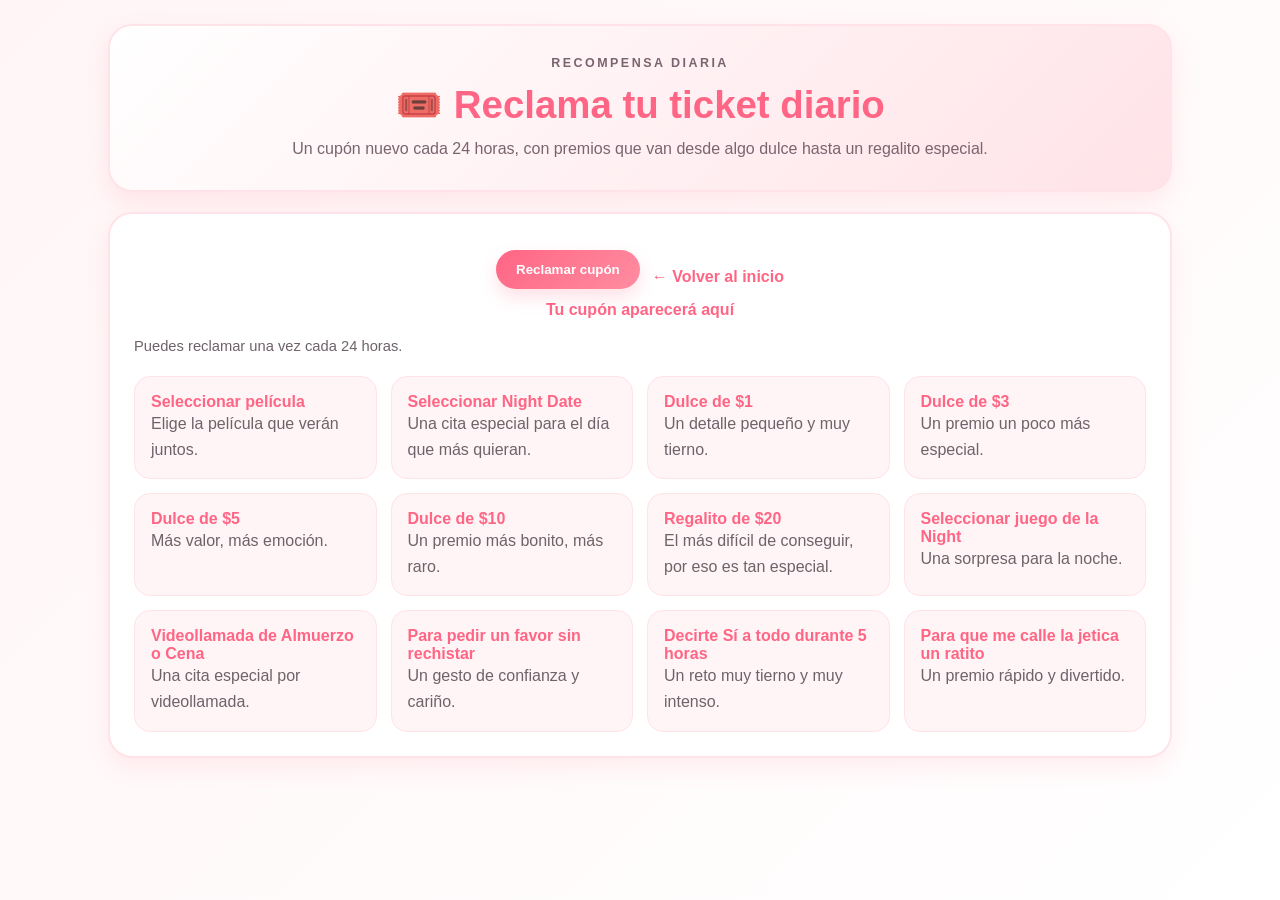
==== ticket.html @ 3e71af86 "Initial commit" ====
<!DOCTYPE html>
<html lang="es">
<head>
  <meta charset="UTF-8" />
  <meta name="viewport" content="width=device-width, initial-scale=1.0" />
  <title>Ticket diario</title>
  <link rel="stylesheet" href="styles.css" />
</head>
<body>
  <div class="page-shell">
    <header class="hero">
      <p class="eyebrow">Recompensa diaria</p>
      <h1>🎟️ Reclama tu ticket diario</h1>
      <p>Un cupón nuevo cada 24 horas, con premios que van desde algo dulce hasta un regalito especial.</p>
    </header>

    <div class="card">
      <div class="button-row">
        <button class="primary-btn" id="claimButton" type="button">Reclamar cupón</button>
        <a class="back-link" href="index.html">← Volver al inicio</a>
      </div>

      <div class="result-box" id="claimResult">Tu cupón aparecerá aquí</div>
      <p class="small-note" id="cooldownText">Puedes reclamar una vez cada 24 horas.</p>

      <div class="ticket-grid">
        <div class="ticket-card">
          <strong>Seleccionar película</strong>
          <p>Elige la película que verán juntos.</p>
        </div>
        <div class="ticket-card">
          <strong>Seleccionar Night Date</strong>
          <p>Una cita especial para el día que más quieran.</p>
        </div>
        <div class="ticket-card">
          <strong>Dulce de $1</strong>
          <p>Un detalle pequeño y muy tierno.</p>
        </div>
        <div class="ticket-card">
          <strong>Dulce de $3</strong>
          <p>Un premio un poco más especial.</p>
        </div>
        <div class="ticket-card">
          <strong>Dulce de $5</strong>
          <p>Más valor, más emoción.</p>
        </div>
        <div class="ticket-card">
          <strong>Dulce de $10</strong>
          <p>Un premio más bonito, más raro.</p>
        </div>
        <div class="ticket-card">
          <strong>Regalito de $20</strong>
          <p>El más difícil de conseguir, por eso es tan especial.</p>
        </div>
        <div class="ticket-card">
          <strong>Seleccionar juego de la Night</strong>
          <p>Una sorpresa para la noche. </p>
        </div>
        <div class="ticket-card">
          <strong>Videollamada de Almuerzo o Cena</strong>
          <p>Una cita especial por videollamada. </p>
        </div>
        <div class="ticket-card">
          <strong>Para pedir un favor sin rechistar</strong>
          <p>Un gesto de confianza y cariño. </p>
        </div>
        <div class="ticket-card">
          <strong>Decirte Sí a todo durante 5 horas</strong>
          <p>Un reto muy tierno y muy intenso. </p>
        </div>
        <div class="ticket-card">
          <strong>Para que me calle la jetica un ratito</strong>
          <p>Un premio rápido y divertido. </p>
        </div>
      </div>
    </div>
  </div>

  <script>
    const coupons = [
      { name: 'Seleccionar película', weight: 30 },
      { name: 'Seleccionar Night Date', weight: 25 },
      { name: 'Dulce de $1', weight: 20 },
      { name: 'Dulce de $3', weight: 15 },
      { name: 'Dulce de $5', weight: 7 },
      { name: 'Dulce de $10', weight: 3 },
      { name: 'Regalito de $20', weight: 1 },
      { name: 'Seleccionar juego de la Night', weight: 25 },
      { name: 'Videollamada de Almuerzo o Cena', weight: 20 },
      { name: 'Para pedir un favor sin rechistar', weight: 20 },
      { name: 'Decirte Sí a todo durante 5 horas', weight: 5 },
      { name: 'Para que me calle la jetica un ratito', weight: 10 }
    ];

    const claimButton = document.getElementById('claimButton');
    const claimResult = document.getElementById('claimResult');
    const cooldownText = document.getElementById('cooldownText');
    const DAY = 24 * 60 * 60 * 1000;

    function weightedPick(items) {
      const totalWeight = items.reduce((sum, item) => sum + item.weight, 0);
      let random = Math.random() * totalWeight;
      for (const item of items) {
        random -= item.weight;
        if (random <= 0) return item.name;
      }
      return items[0].name;
    }

    function getTimeLeft(timestamp) {
      const remaining = timestamp + DAY - Date.now();
      if (remaining <= 0) return null;
      const hours = Math.floor(remaining / (60 * 60 * 1000));
      const mins = Math.floor((remaining % (60 * 60 * 1000)) / (60 * 1000));
      return `${hours}h ${mins}m`;
    }

    function updateState() {
      const lastClaim = Number(localStorage.getItem('dailyTicketLastClaim') || 0);
      if (lastClaim && Date.now() - lastClaim < DAY) {
        claimButton.disabled = true;
        const left = getTimeLeft(lastClaim);
        claimButton.textContent = 'Esperando...';
        cooldownText.textContent = `Vuelve en ${left || 'poco'}`;
        claimResult.textContent = `Tu último cupón fue: ${localStorage.getItem('dailyTicketLastCoupon') || '—'}`;
      } else {
        claimButton.disabled = false;
        claimButton.textContent = 'Reclamar cupón';
        cooldownText.textContent = 'Puedes reclamar una vez cada 24 horas.';
      }
    }

    claimButton.addEventListener('click', () => {
      const lastClaim = Number(localStorage.getItem('dailyTicketLastClaim') || 0);
      if (lastClaim && Date.now() - lastClaim < DAY) {
        updateState();
        return;
      }

      const reward = weightedPick(coupons);
      localStorage.setItem('dailyTicketLastClaim', Date.now().toString());
      localStorage.setItem('dailyTicketLastCoupon', reward);
      claimResult.textContent = `¡Cupón conseguido! ${reward}`;
      updateState();
    });

    updateState();
  </script>
</body>
</html>
---- styles.css ----
:root {
  --rosa-oscuro: #ff6584;
  --rosa-medio: #ff8da1;
  --rosa-pastel: #ffe3e8;
  --rosa-fondo: #fff5f6;
  --blanco: #ffffff;
  --texto: #5f4d57;
}

* {
  box-sizing: border-box;
  margin: 0;
  padding: 0;
}

body {
  font-family: 'Segoe UI', Tahoma, Geneva, Verdana, sans-serif;
  background: linear-gradient(135deg, var(--rosa-fondo), #fff);
  color: var(--texto);
  min-height: 100vh;
}

.page-shell {
  max-width: 1100px;
  margin: 0 auto;
  padding: 24px 18px 48px;
}

.hero {
  text-align: center;
  background: linear-gradient(135deg, var(--blanco), var(--rosa-pastel));
  padding: 28px 20px;
  border-radius: 24px;
  box-shadow: 0 10px 25px rgba(255, 101, 132, 0.12);
  border: 2px solid var(--rosa-pastel);
}

.eyebrow {
  text-transform: uppercase;
  letter-spacing: 0.2em;
  font-size: 0.78rem;
  font-weight: 700;
  color: var(--rosa-oscuro);
  margin-bottom: 8px;
}

.hero h1 {
  color: var(--rosa-oscuro);
  font-size: clamp(1.8rem, 3vw, 2.6rem);
  margin-bottom: 8px;
}

.hero p {
  color: #7a6470;
  line-height: 1.6;
}

.nav-grid {
  display: grid;
  grid-template-columns: repeat(auto-fit, minmax(200px, 1fr));
  gap: 14px;
  margin: 24px 0;
}

.nav-card {
  display: block;
  text-decoration: none;
  background: var(--blanco);
  border: 2px solid var(--rosa-pastel);
  color: var(--rosa-oscuro);
  border-radius: 18px;
  padding: 16px;
  font-weight: 700;
  text-align: center;
  box-shadow: 0 8px 16px rgba(255, 101, 132, 0.1);
  transition: transform 0.2s ease, box-shadow 0.2s ease;
}

.nav-card:hover {
  transform: translateY(-3px);
  box-shadow: 0 10px 20px rgba(255, 101, 132, 0.18);
}

.card {
  background: var(--blanco);
  border: 2px solid var(--rosa-pastel);
  border-radius: 24px;
  padding: 24px;
  margin-top: 20px;
  box-shadow: 0 10px 25px rgba(255, 101, 132, 0.1);
}

.card h2 {
  color: var(--rosa-oscuro);
  margin-bottom: 10px;
}

.card p {
  line-height: 1.6;
  color: #6f626a;
}

.gallery-grid {
  display: grid;
  grid-template-columns: repeat(auto-fit, minmax(220px, 1fr));
  gap: 16px;
  margin-top: 18px;
}

.gallery-card {
  border-radius: 16px;
  overflow: hidden;
  background: var(--rosa-fondo);
  border: 1px solid var(--rosa-pastel);
}

.gallery-card img {
  width: 100%;
  height: 220px;
  object-fit: cover;
  display: block;
}

.gallery-card h3 {
  padding: 10px 12px 2px;
  color: var(--rosa-oscuro);
}

.gallery-card p {
  padding: 0 12px 12px;
  font-size: 0.95rem;
}

.back-link {
  display: inline-block;
  margin: 18px 0 0;
  color: var(--rosa-oscuro);
  text-decoration: none;
  font-weight: 700;
}

.roulette-wrapper {
  display: flex;
  justify-content: center;
  margin: 24px 0;
}

.roulette-wheel {
  position: relative;
  width: min(80vw, 340px);
  aspect-ratio: 1;
  border-radius: 50%;
  border: 10px solid var(--rosa-oscuro);
  box-shadow: 0 12px 24px rgba(255, 101, 132, 0.2);
  display: flex;
  align-items: center;
  justify-content: center;
  transition: transform 4s cubic-bezier(0.2, 0.8, 0.2, 1);
  will-change: transform;
}

.roulette-wheel::before {
  content: "";
  position: absolute;
  top: -18px;
  left: 50%;
  transform: translateX(-50%);
  border-left: 18px solid transparent;
  border-right: 18px solid transparent;
  border-top: 30px solid var(--rosa-oscuro);
}

.wheel-center {
  width: 78px;
  height: 78px;
  border-radius: 50%;
  background: var(--rosa-pastel);
  color: var(--rosa-oscuro);
  display: flex;
  align-items: center;
  justify-content: center;
  font-size: 1.7rem;
  border: 4px solid var(--blanco);
  z-index: 2;
}

.button-row {
  display: flex;
  flex-wrap: wrap;
  gap: 12px;
  justify-content: center;
  margin-top: 12px;
}

.primary-btn {
  border: none;
  border-radius: 999px;
  padding: 12px 20px;
  font-weight: 700;
  cursor: pointer;
  background: linear-gradient(135deg, var(--rosa-oscuro), var(--rosa-medio));
  color: var(--blanco);
  box-shadow: 0 8px 18px rgba(255, 101, 132, 0.2);
}

.primary-btn:disabled {
  opacity: 0.7;
  cursor: wait;
}

.result-box {
  text-align: center;
  margin-top: 12px;
  min-height: 24px;
  font-weight: 700;
  color: var(--rosa-oscuro);
}

.option-tags {
  display: flex;
  flex-wrap: wrap;
  gap: 8px;
  justify-content: center;
  margin-top: 16px;
}

.option-tags span {
  padding: 8px 10px;
  border-radius: 999px;
  background: var(--rosa-fondo);
  color: var(--rosa-oscuro);
  border: 1px solid var(--rosa-pastel);
  font-size: 0.92rem;
}

.playlist-list {
  display: grid;
  gap: 10px;
  margin-top: 18px;
}

.playlist-item {
  padding: 14px;
  border-radius: 14px;
  background: var(--rosa-fondo);
  border: 1px solid var(--rosa-pastel);
  color: var(--texto);
  text-align: left;
  width: 100%;
  cursor: pointer;
  display: flex;
  flex-direction: column;
  gap: 4px;
}

.playlist-item.active {
  border-color: var(--rosa-oscuro);
  background: #fff0f3;
}

.playlist-item strong {
  color: var(--rosa-oscuro);
}

.playlist-item span {
  font-size: 0.95rem;
  color: #7a6470;
}

.audio-box {
  margin-top: 16px;
  text-align: center;
}

.audio-box audio {
  width: 100%;
  max-width: 560px;
}

.image-modal {
  position: fixed;
  inset: 0;
  background: rgba(0, 0, 0, 0.8);
  display: flex;
  align-items: center;
  justify-content: center;
  z-index: 1000;
  padding: 20px;
}

.image-modal[hidden] {
  display: none;
}

.image-modal img {
  max-width: 100%;
  max-height: 90vh;
  object-fit: contain;
  border-radius: 16px;
  box-shadow: 0 16px 40px rgba(0, 0, 0, 0.35);
}

.image-modal-close {
  position: absolute;
  top: 18px;
  right: 18px;
  border: none;
  background: rgba(255,255,255,0.9);
  color: var(--rosa-oscuro);
  width: 42px;
  height: 42px;
  border-radius: 50%;
  font-size: 1.2rem;
  cursor: pointer;
}

.ticket-grid {
  display: grid;
  grid-template-columns: repeat(auto-fit, minmax(220px, 1fr));
  gap: 14px;
  margin-top: 18px;
}

.ticket-card {
  border-radius: 16px;
  padding: 16px;
  border: 1px solid var(--rosa-pastel);
  background: var(--rosa-fondo);
}

.ticket-card strong {
  color: var(--rosa-oscuro);
}

.preview-grid {
  display: grid;
  grid-template-columns: repeat(auto-fit, minmax(200px, 1fr));
  gap: 14px;
  margin-top: 16px;
}

.preview-grid img,
.preview-grid video {
  width: 100%;
  height: 220px;
  object-fit: cover;
  border-radius: 14px;
  border: 1px solid var(--rosa-pastel);
  background: #fff0f4;
}

.form-group {
  margin-top: 12px;
}

.form-group label {
  display: block;
  margin-bottom: 6px;
  font-weight: 700;
  color: var(--rosa-oscuro);
}

.form-group input {
  width: 100%;
  border: 1px solid var(--rosa-pastel);
  border-radius: 12px;
  padding: 10px 12px;
  font-size: 0.95rem;
}

.small-note {
  font-size: 0.92rem;
  color: #8d7480;
  margin-top: 10px;
}

@media (max-width: 700px) {
  .page-shell {
    padding: 16px 12px 32px;
  }

  .hero {
    padding: 18px 14px;
    border-radius: 16px;
  }

  .card {
    padding: 18px;
  }

  .nav-card {
    padding: 18px;
    font-size: 1rem;
    border-radius: 14px;
  }

  .button-row {
    flex-direction: column;
    gap: 12px;
    align-items: stretch;
  }

  .primary-btn {
    width: 100%;
    padding: 14px 18px;
    font-size: 1rem;
  }

  .gallery-grid {
    gap: 12px;
  }

  .gallery-card img {
    height: auto;
    aspect-ratio: 4/3;
    object-fit: cover;
  }

  .preview-grid img,
  .preview-grid video {
    height: auto;
    aspect-ratio: 16/9;
  }

  .hero h1 {
    font-size: clamp(1.6rem, 6vw, 2rem);
  }

  .playlist-item {
    padding: 12px;
  }

  .audio-box audio {
    width: 100%;
    max-width: 100%;
  }

  .image-modal img {
    max-height: 85vh;
  }

  .gallery-card h3 {
    font-size: 1rem;
  }

  .gallery-card p {
    font-size: 0.95rem;
  }
}
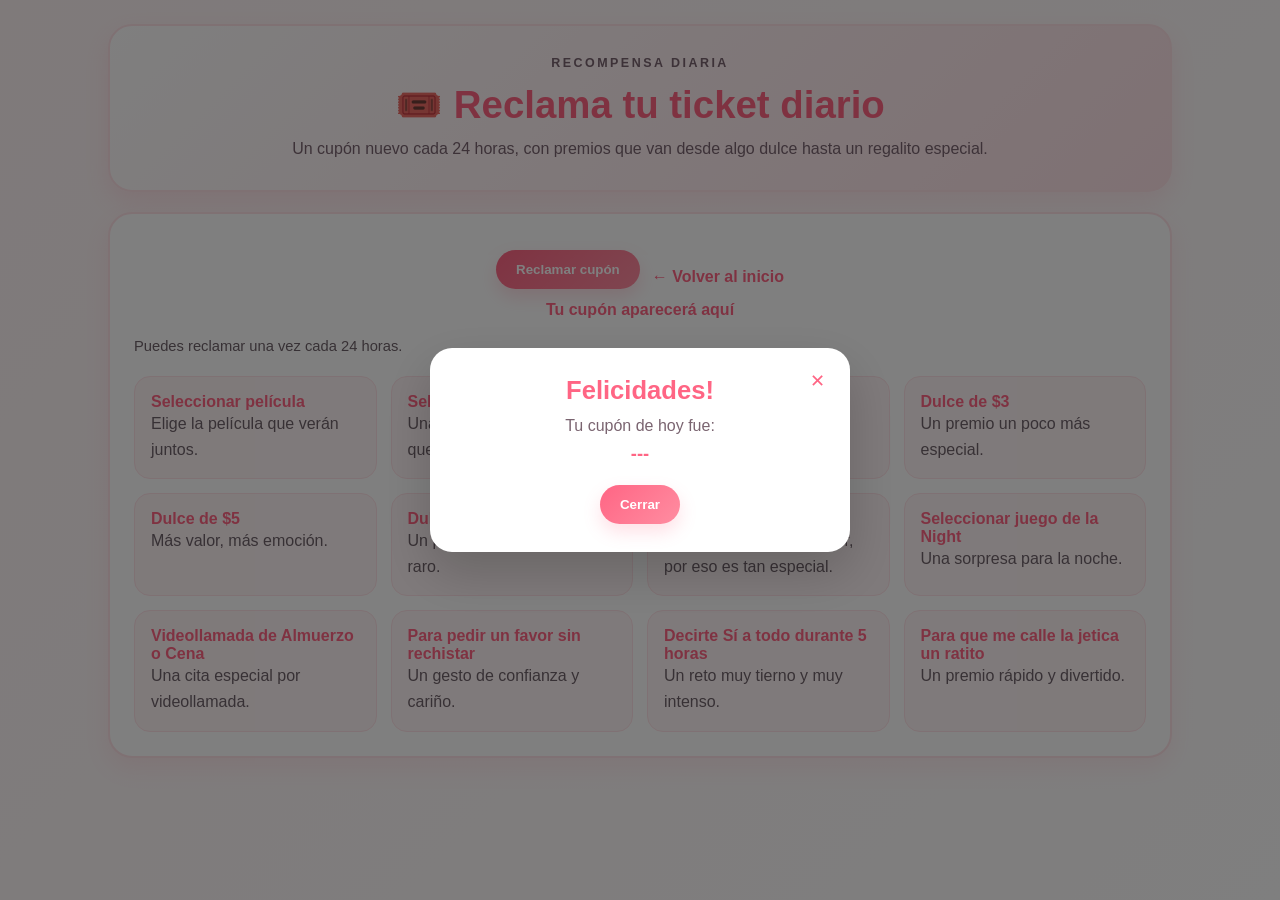
==== commit 322d0dc3: "Add coupon modal to ticket page" ====
--- a/ticket.html
+++ b/ticket.html
@@ -76,6 +76,16 @@
     </div>
   </div>
 
+  <div id="couponModal" class="coupon-modal" hidden>
+    <div class="coupon-modal-content">
+      <button class="coupon-modal-close" type="button" aria-label="Cerrar mensaje">✕</button>
+      <p class="coupon-modal-title">Felicidades!</p>
+      <p class="coupon-modal-text">Tu cupón de hoy fue:</p>
+      <p id="couponModalText" class="coupon-modal-reward">---</p>
+      <button class="primary-btn" id="closeCouponModal" type="button">Cerrar</button>
+    </div>
+  </div>
+
   <script>
     const coupons = [
       { name: 'Seleccionar película', weight: 30 },
@@ -95,7 +105,10 @@
     const claimButton = document.getElementById('claimButton');
     const claimResult = document.getElementById('claimResult');
     const cooldownText = document.getElementById('cooldownText');
-    const DAY = 24 * 60 * 60 * 1000;
+    const couponModal = document.getElementById('couponModal');
+    const couponModalText = document.getElementById('couponModalText');
+    const closeCouponModal = document.getElementById('closeCouponModal');
+    const couponModalClose = document.querySelector('.coupon-modal-close');
 
     function weightedPick(items) {
       const totalWeight = items.reduce((sum, item) => sum + item.weight, 0);
@@ -107,44 +120,34 @@
       return items[0].name;
     }
 
-    function getTimeLeft(timestamp) {
-      const remaining = timestamp + DAY - Date.now();
-      if (remaining <= 0) return null;
-      const hours = Math.floor(remaining / (60 * 60 * 1000));
-      const mins = Math.floor((remaining % (60 * 60 * 1000)) / (60 * 1000));
-      return `${hours}h ${mins}m`;
+    function showCouponModal(reward) {
+      couponModalText.textContent = reward;
+      couponModal.hidden = false;
+      document.body.style.overflow = 'hidden';
     }
 
-    function updateState() {
-      const lastClaim = Number(localStorage.getItem('dailyTicketLastClaim') || 0);
-      if (lastClaim && Date.now() - lastClaim < DAY) {
-        claimButton.disabled = true;
-        const left = getTimeLeft(lastClaim);
-        claimButton.textContent = 'Esperando...';
-        cooldownText.textContent = `Vuelve en ${left || 'poco'}`;
-        claimResult.textContent = `Tu último cupón fue: ${localStorage.getItem('dailyTicketLastCoupon') || '—'}`;
-      } else {
-        claimButton.disabled = false;
-        claimButton.textContent = 'Reclamar cupón';
-        cooldownText.textContent = 'Puedes reclamar una vez cada 24 horas.';
-      }
+    function closeModal() {
+      couponModal.hidden = true;
+      document.body.style.overflow = '';
     }
 
     claimButton.addEventListener('click', () => {
-      const lastClaim = Number(localStorage.getItem('dailyTicketLastClaim') || 0);
-      if (lastClaim && Date.now() - lastClaim < DAY) {
-        updateState();
-        return;
-      }
-
       const reward = weightedPick(coupons);
-      localStorage.setItem('dailyTicketLastClaim', Date.now().toString());
-      localStorage.setItem('dailyTicketLastCoupon', reward);
       claimResult.textContent = `¡Cupón conseguido! ${reward}`;
-      updateState();
+      cooldownText.textContent = 'Puedes tomar otro cupón cuando quieras.';
+      showCouponModal(reward);
     });
 
-    updateState();
+    closeCouponModal.addEventListener('click', closeModal);
+    couponModalClose.addEventListener('click', closeModal);
+
+    couponModal.addEventListener('click', (event) => {
+      if (event.target === couponModal) closeModal();
+    });
+
+    document.addEventListener('keydown', (event) => {
+      if (event.key === 'Escape' && !couponModal.hidden) closeModal();
+    });
   </script>
 </body>
 </html>
--- a/styles.css
+++ b/styles.css
@@ -314,6 +314,61 @@
   cursor: pointer;
 }
 
+.coupon-modal {
+  position: fixed;
+  inset: 0;
+  background: rgba(0, 0, 0, 0.5);
+  display: flex;
+  align-items: center;
+  justify-content: center;
+  z-index: 1100;
+  padding: 20px;
+}
+
+.coupon-modal-content {
+  width: min(100%, 420px);
+  background: var(--blanco);
+  border-radius: 22px;
+  padding: 28px 24px;
+  text-align: center;
+  box-shadow: 0 20px 50px rgba(0, 0, 0, 0.18);
+  position: relative;
+}
+
+.coupon-modal-title {
+  margin: 0;
+  color: var(--rosa-oscuro);
+  font-size: 1.6rem;
+  font-weight: 800;
+}
+
+.coupon-modal-text {
+  margin: 12px 0 8px;
+  color: #7a6470;
+  font-size: 1rem;
+}
+
+.coupon-modal-reward {
+  margin: 0 0 20px;
+  font-size: 1.15rem;
+  font-weight: 700;
+  color: var(--rosa-oscuro);
+}
+
+.coupon-modal-close {
+  position: absolute;
+  top: 14px;
+  right: 14px;
+  width: 38px;
+  height: 38px;
+  border-radius: 50%;
+  border: none;
+  background: rgba(255, 255, 255, 0.95);
+  color: var(--rosa-oscuro);
+  font-size: 1.1rem;
+  cursor: pointer;
+}
+
 .ticket-grid {
   display: grid;
   grid-template-columns: repeat(auto-fit, minmax(220px, 1fr));
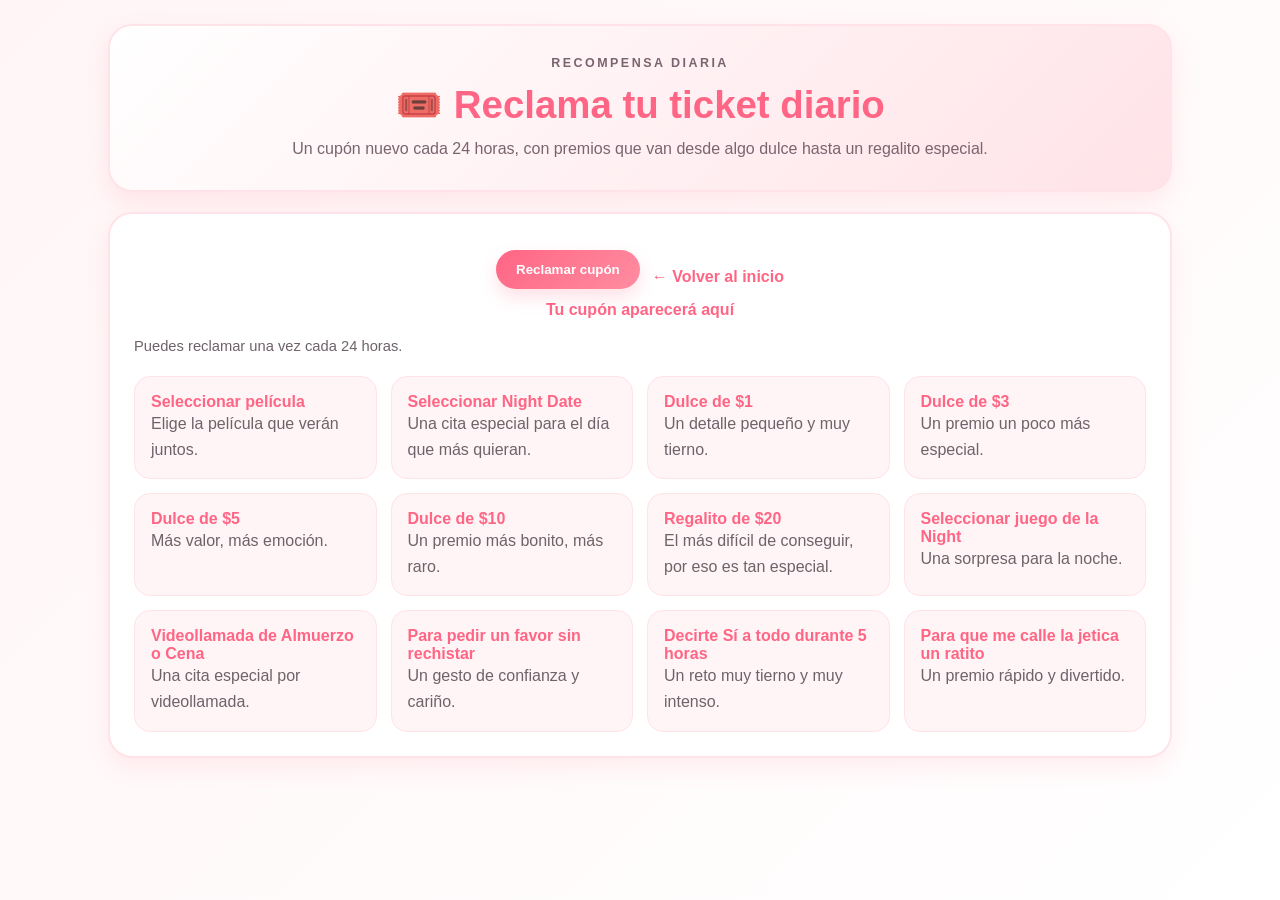
==== commit 21a9da93: "Add coupon modal to ticket page" ====
--- a/ticket.html
+++ b/ticket.html
@@ -76,7 +76,7 @@
     </div>
   </div>
 
-  <div id="couponModal" class="coupon-modal" hidden>
+  <div id="couponModal" class="coupon-modal" hidden style="display: none;">
     <div class="coupon-modal-content">
       <button class="coupon-modal-close" type="button" aria-label="Cerrar mensaje">✕</button>
       <p class="coupon-modal-title">Felicidades!</p>
@@ -110,6 +110,34 @@
     const closeCouponModal = document.getElementById('closeCouponModal');
     const couponModalClose = document.querySelector('.coupon-modal-close');
 
+    const DAY = 24 * 60 * 60 * 1000;
+    const LAST_CLAIM_KEY = 'dailyTicketLastClaim';
+    const LAST_COUPON_KEY = 'dailyTicketLastCoupon';
+    const OVERRIDE_KEY = 'dailyTicketOverrideDate';
+
+    function getTodayKey() {
+      return new Date().toISOString().slice(0, 10);
+    }
+
+    function getLastClaim() {
+      return Number(localStorage.getItem(LAST_CLAIM_KEY) || 0);
+    }
+
+    function getLastCoupon() {
+      return localStorage.getItem(LAST_COUPON_KEY) || '—';
+    }
+
+    function hasOverrideToday() {
+      return localStorage.getItem(OVERRIDE_KEY) === getTodayKey();
+    }
+
+    function clearOldOverride() {
+      const today = getTodayKey();
+      if (localStorage.getItem(OVERRIDE_KEY) && localStorage.getItem(OVERRIDE_KEY) !== today) {
+        localStorage.removeItem(OVERRIDE_KEY);
+      }
+    }
+
     function weightedPick(items) {
       const totalWeight = items.reduce((sum, item) => sum + item.weight, 0);
       let random = Math.random() * totalWeight;
@@ -123,19 +151,74 @@
     function showCouponModal(reward) {
       couponModalText.textContent = reward;
       couponModal.hidden = false;
+      couponModal.style.display = 'flex';
       document.body.style.overflow = 'hidden';
     }
 
     function closeModal() {
       couponModal.hidden = true;
+      couponModal.style.display = 'none';
       document.body.style.overflow = '';
     }
 
+    function getTimeLeft(timestamp) {
+      const remaining = timestamp + DAY - Date.now();
+      if (remaining <= 0) return null;
+      const hours = Math.floor(remaining / (60 * 60 * 1000));
+      const mins = Math.floor((remaining % (60 * 60 * 1000)) / (60 * 1000));
+      return `${hours}h ${mins}m`;
+    }
+
+    function updateState() {
+      clearOldOverride();
+      const lastClaim = getLastClaim();
+      const lastCoupon = getLastCoupon();
+      const isWaiting = lastClaim && Date.now() - lastClaim < DAY;
+      const timeLeft = getTimeLeft(lastClaim);
+
+      if (!lastClaim) {
+        claimButton.disabled = false;
+        claimButton.textContent = 'Reclamar cupón';
+        cooldownText.textContent = 'Puedes reclamar una vez cada 24 horas.';
+        claimResult.textContent = 'Tu cupón aparecerá aquí';
+        return;
+      }
+
+      if (isWaiting) {
+        if (!hasOverrideToday()) {
+          claimButton.disabled = false;
+          claimButton.textContent = 'Reclamar cupón';
+          cooldownText.textContent = 'Hoy puedes reclamar un cupón extra. Después vuelve en 24 horas.';
+          claimResult.textContent = `Tu último cupón fue: ${lastCoupon}`;
+        } else {
+          claimButton.disabled = true;
+          claimButton.textContent = 'Esperando...';
+          cooldownText.textContent = `Vuelve en ${timeLeft || 'poco'}`;
+          claimResult.textContent = `Tu último cupón fue: ${lastCoupon}`;
+        }
+        return;
+      }
+
+      claimButton.disabled = false;
+      claimButton.textContent = 'Reclamar cupón';
+      cooldownText.textContent = 'Puedes reclamar una vez cada 24 horas.';
+      claimResult.textContent = `Tu último cupón fue: ${lastCoupon}`;
+    }
+
     claimButton.addEventListener('click', () => {
+      const lastClaim = getLastClaim();
+      const isWaiting = lastClaim && Date.now() - lastClaim < DAY;
+
+      if (isWaiting && !hasOverrideToday()) {
+        localStorage.setItem(OVERRIDE_KEY, getTodayKey());
+      }
+
       const reward = weightedPick(coupons);
+      localStorage.setItem(LAST_CLAIM_KEY, Date.now().toString());
+      localStorage.setItem(LAST_COUPON_KEY, reward);
       claimResult.textContent = `¡Cupón conseguido! ${reward}`;
-      cooldownText.textContent = 'Puedes tomar otro cupón cuando quieras.';
       showCouponModal(reward);
+      updateState();
     });
 
     closeCouponModal.addEventListener('click', closeModal);
@@ -148,6 +231,8 @@
     document.addEventListener('keydown', (event) => {
       if (event.key === 'Escape' && !couponModal.hidden) closeModal();
     });
+
+    updateState();
   </script>
 </body>
 </html>
--- a/styles.css
+++ b/styles.css
@@ -325,6 +325,10 @@
   padding: 20px;
 }
 
+.coupon-modal[hidden] {
+  display: none !important;
+}
+
 .coupon-modal-content {
   width: min(100%, 420px);
   background: var(--blanco);
